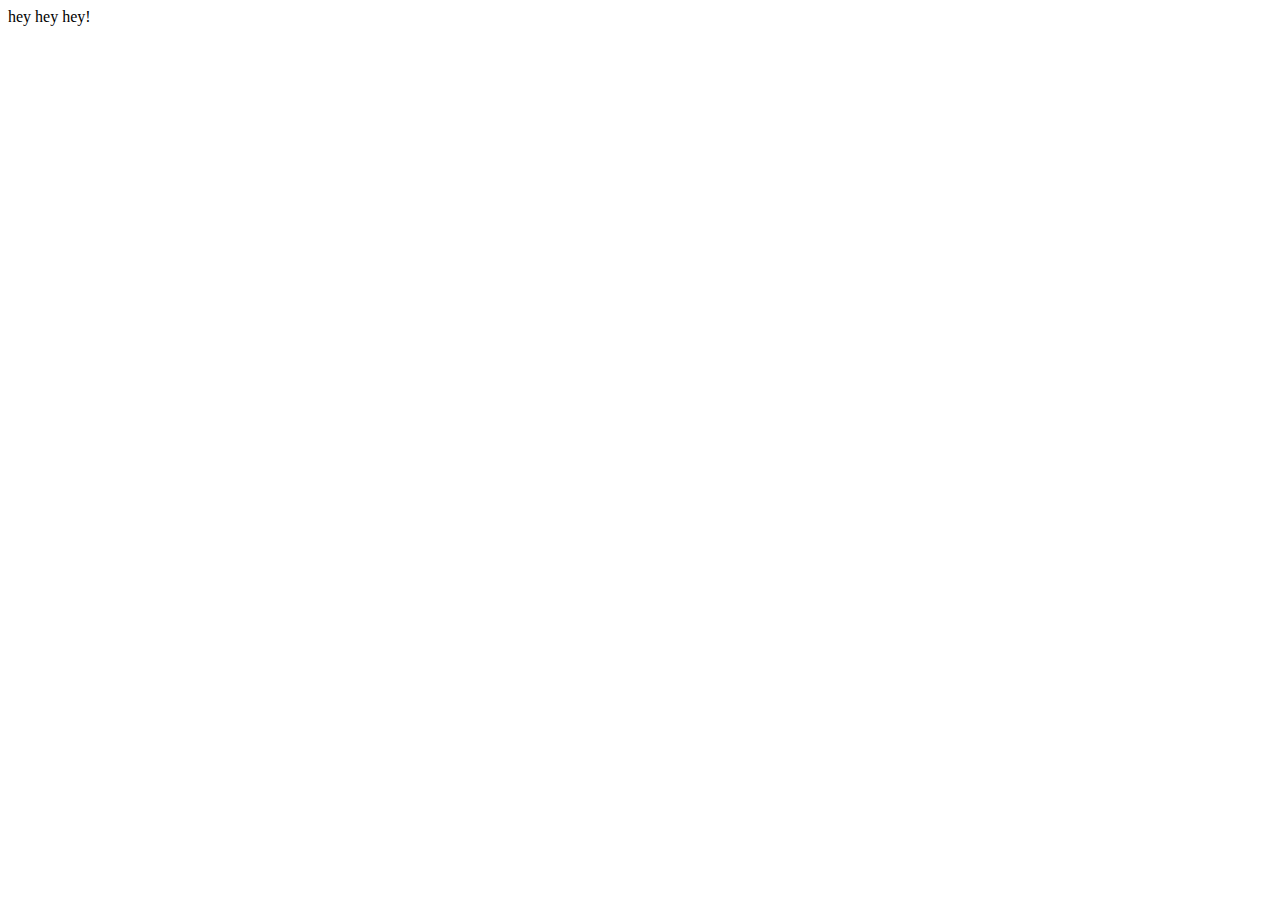
==== blogs.html @ 14b485c4 "fix: index" ====
<!DOCTYPE html>
<html lang="en">
<head>
    <meta charset="UTF-8">
    <meta http-equiv="X-UA-Compatible" content="IE=edge">
    <meta name="viewport" content="width=device-width, initial-scale=1.0">
    <title>Blogs</title>
</head>
<body>
    hey hey hey!
</body>
</html>
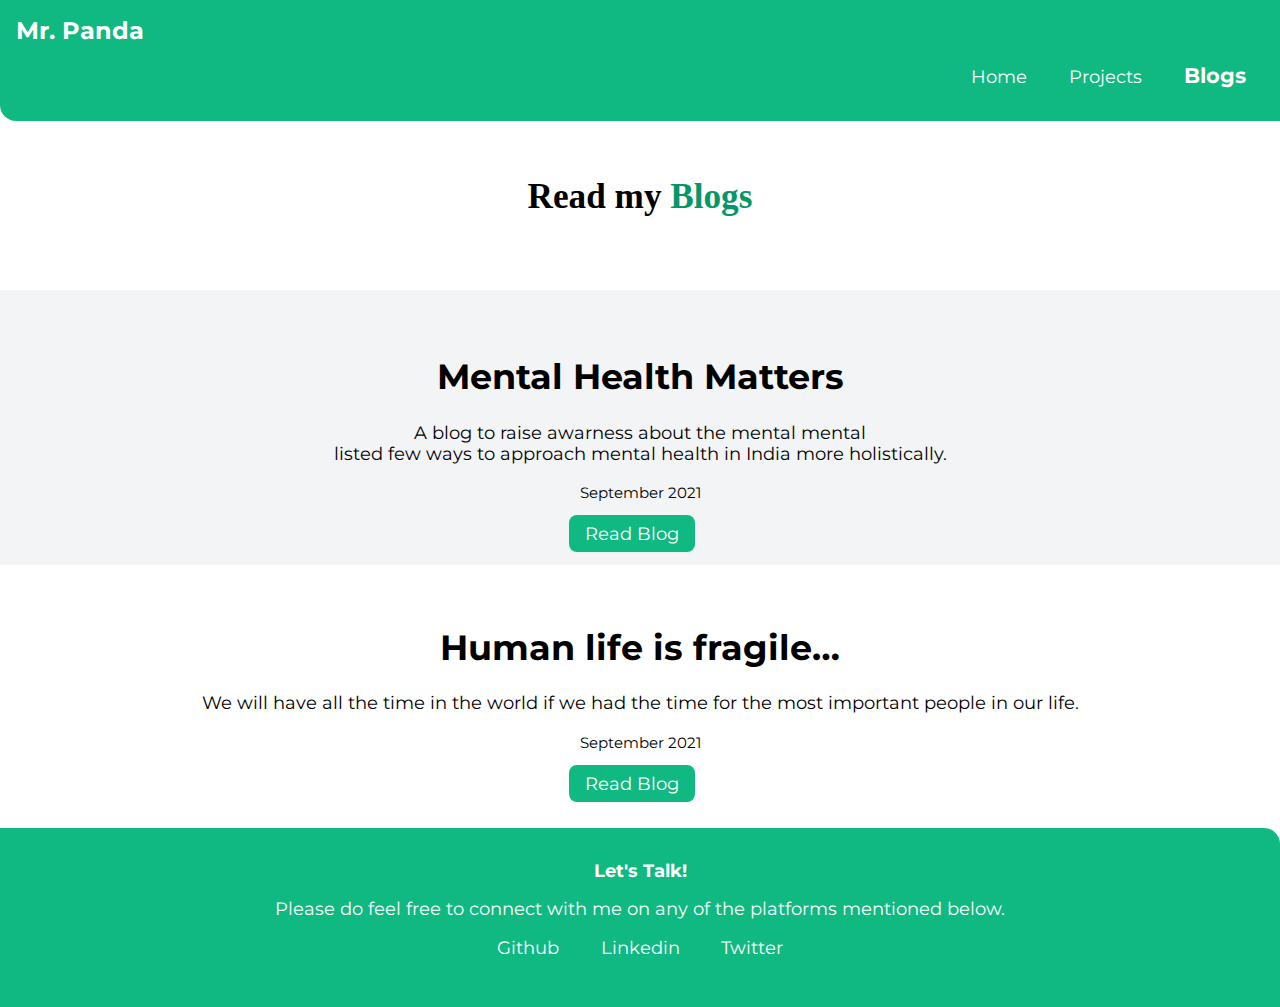
==== commit 84b1e1b2: "added blog hyperlink" ====
--- a/blogs.html
+++ b/blogs.html
@@ -5,8 +5,59 @@
     <meta http-equiv="X-UA-Compatible" content="IE=edge">
     <meta name="viewport" content="width=device-width, initial-scale=1.0">
     <title>Blogs</title>
+    <link href="styles.css" rel="stylesheet" />
 </head>
 <body>
-    hey hey hey!
+    <nav class="navigation">
+        <div class="nav-brand"><a class="link" href="/">Mr. Panda </a> </div>
+        
+        <ul class="nav-items">
+            <li class="list-item-inline"><a class="link" href="/"> Home </a></li>
+            <li class="list-item-inline"><a class="link " href="/project.html"> Projects </a></li>
+            <li class="list-item-inline"><a class="link link-active" href="/blogs.html"> Blogs </a></li>
+        </ul>
+    </nav>
+
+    <header class="hero">
+        <h1 class="hero-heading"> Read my <span class="heading-inverted"> Blogs </span> </h1>
+      </header>
+
+    <ul  class="list-non-bullet">
+        <li>
+            <section class="section ow" >
+                <dev class="container container-center">  
+                    <h1>Mental Health Matters </h1>
+                    <p>A blog to raise awarness about the mental mental<br> listed few ways to approach mental health in India more holistically.</p>
+                    <small>September 2021</small> <br> <br>
+                    <a class="link link-primary"href="https://medium.com/@thesudhansupanda/-df4abb63f772">Read Blog</a>
+                   
+                </dev>
+            </section>
+
+            <section class="section " >
+                <dev class="container container-center">  
+                    <h1>Human life is fragile… </h1>
+                    <p>We will have all the time in the world if we had the time for the most important people in our life.</p>
+                    <small>September 2021</small> <br> <br>
+                    <a class="link link-primary"href="https://medium.com/@thesudhansupanda/human-life-is-fragile-2fdc5245c956">Read Blog</a>
+                   
+                </dev>
+            </section>
+        </li>
+       
+    </ul>
+
+
+    <footer class="footer">
+        <div class="footer-heading"> <strong> Let's Talk!</strong></div>
+        <p class="footer-heading">Please do feel free to connect with me on any of the platforms mentioned below.</p>
+        
+        <ul>
+            <li class="list-item-inline"> <a class="link" href="https://github.com/thesudhansupanda"> Github</a> </li>
+            <li class="list-item-inline"> <a class="link" href="https://www.linkedin.com/in/sudhansu-panda-243773198/"> Linkedin</a> </li>
+            <li class="list-item-inline"> <a class="link" href="https://twitter.com/Pandathehuman_?s=08"> Twitter </a> </li>
+        </ul>
+        </footer>
+
 </body>
 </html>--- a/styles.css
+++ b/styles.css
@@ -0,0 +1,141 @@
+@import url('https://fonts.googleapis.com/css2?family=Montserrat:wght@400;700&display=swap');
+
+:root {
+    --primary: #10B981;
+    --secondary: #059669;
+    --white: white;
+    --off-white: #F3F4F6; 
+}
+
+body {
+
+    font-family: 'Montserrat', sans-serif;
+    /* color: black ; */
+    /* background-color: rgb(2, 119, 87);; */
+    margin: auto;
+    font-size: 1.1rem;
+}
+  
+
+.container {
+    padding:1rem 1rem; 
+}
+
+.container-center{
+    max-width: 500px;
+    text-align: center;
+    margin: auto;
+}
+
+.link {
+text-decoration: none;
+padding: 0.5rem 1rem;
+border-radius: 0.5rem;
+margin: auto;
+}
+
+.section{
+text-align: center;
+padding: 1rem 1rem;
+}
+
+.ow {
+    background-color: var(--off-white);
+    padding: 1.3rem;
+  }
+
+.link-primary{
+    background-color: var(--primary);
+    color: white;
+    
+}
+
+.link-secondary{
+    color: var(--primary);
+    border: 1px solid var(--primary);
+}
+
+.list-item-inline{
+    display: inline;
+    padding: 0 0.15rem;
+}
+
+.list-non-bullet{
+  list-style: none;
+  padding-inline-start: 0px;
+}
+
+
+.navigation {
+    background-color: var(--primary);
+    /* color: var(--white); */
+    border-bottom-left-radius: 1rem;
+    padding: 1rem;
+}
+
+.navigation .nav-brand {
+    font-weight: bold;
+    font-size: 1.25rem;
+  }
+
+  .navigation .nav-items {
+    text-align: right;
+    padding-inline-start: 0px;
+  }
+
+  .navigation .link {
+    color: var(--white);
+  }
+
+  .navigation .nav-brand .link {
+    padding: 0;
+    font-size: 1.5rem;
+  }
+
+  .navigation .link-active {
+    font-weight: bold;
+    font-size: 1.3rem;
+  }
+  
+  .hero {
+    padding: 1rem;
+  }
+
+  .hero .projectbio{
+    text-align: center;
+  }
+
+  .hero .hero-image {
+    max-width: 100%;
+    width: 350px;
+    display: block;
+    margin: auto;
+    padding-top: 1rem;
+  }
+
+  .hero .hero-heading {
+    font-family: 'Kaisei Tokumin', serif;
+    text-align: center;
+    padding: 1rem;
+  }
+
+  .hero .heading-inverted{
+    color: var(--secondary);
+  }
+
+.footer{
+    background-color: var(--primary);
+    color: var(--white);
+    border-top-right-radius: 1rem;
+    text-align: center;
+    padding: 2rem;
+}
+
+.footer ul {
+  padding: 0;
+}
+
+.footer .link{
+   
+    color: var(--white);
+}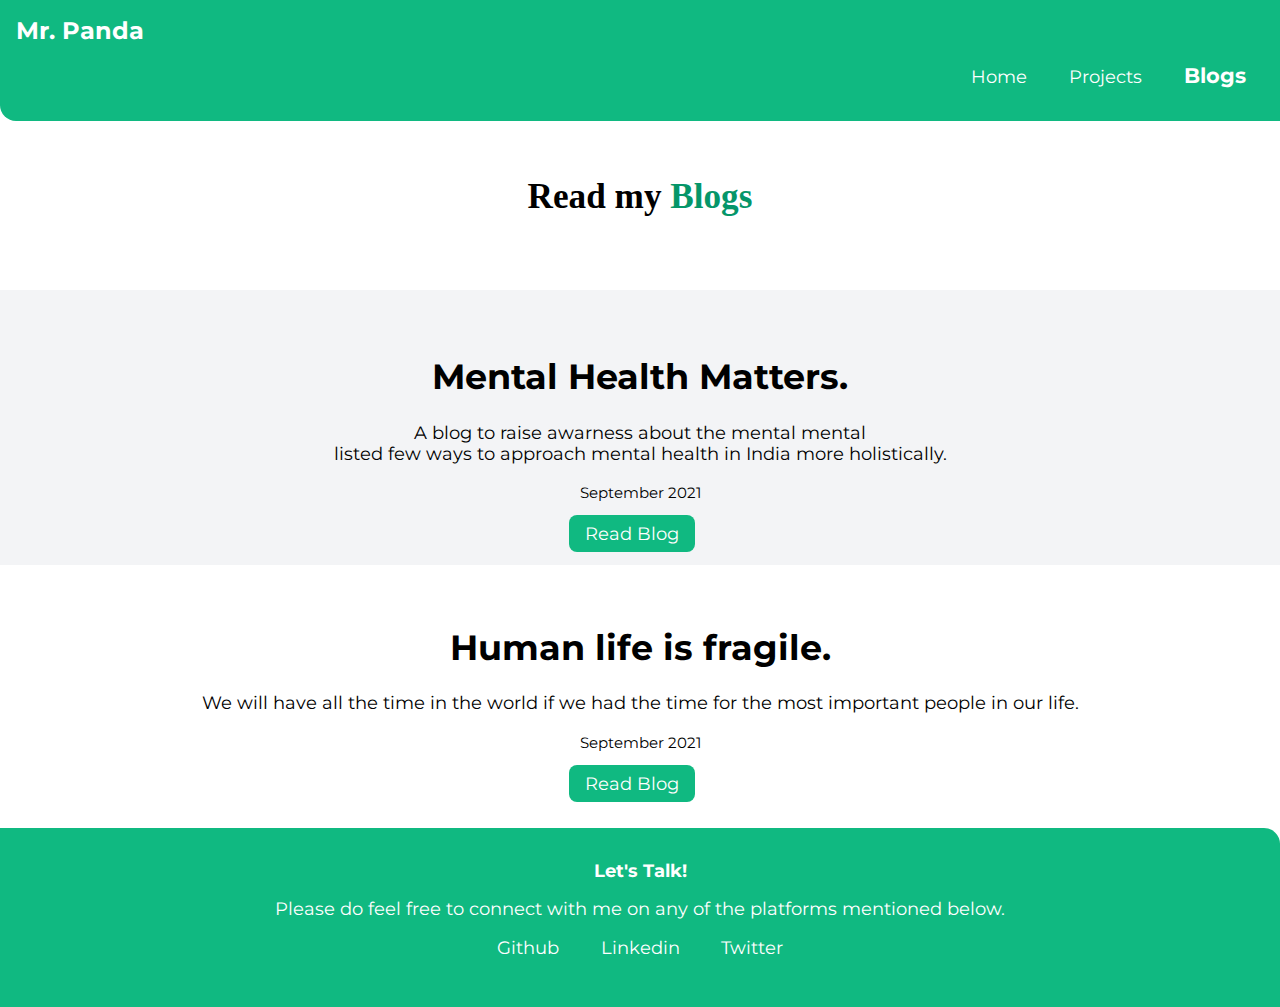
==== commit 0f6c0efe: "Update blogs.html" ====
--- a/blogs.html
+++ b/blogs.html
@@ -26,7 +26,7 @@
         <li>
             <section class="section ow" >
                 <dev class="container container-center">  
-                    <h1>Mental Health Matters </h1>
+                    <h1>Mental Health Matters. </h1>
                     <p>A blog to raise awarness about the mental mental<br> listed few ways to approach mental health in India more holistically.</p>
                     <small>September 2021</small> <br> <br>
                     <a class="link link-primary"href="https://medium.com/@thesudhansupanda/-df4abb63f772">Read Blog</a>
@@ -36,7 +36,7 @@
 
             <section class="section " >
                 <dev class="container container-center">  
-                    <h1>Human life is fragile… </h1>
+                    <h1>Human life is fragile. </h1>
                     <p>We will have all the time in the world if we had the time for the most important people in our life.</p>
                     <small>September 2021</small> <br> <br>
                     <a class="link link-primary"href="https://medium.com/@thesudhansupanda/human-life-is-fragile-2fdc5245c956">Read Blog</a>
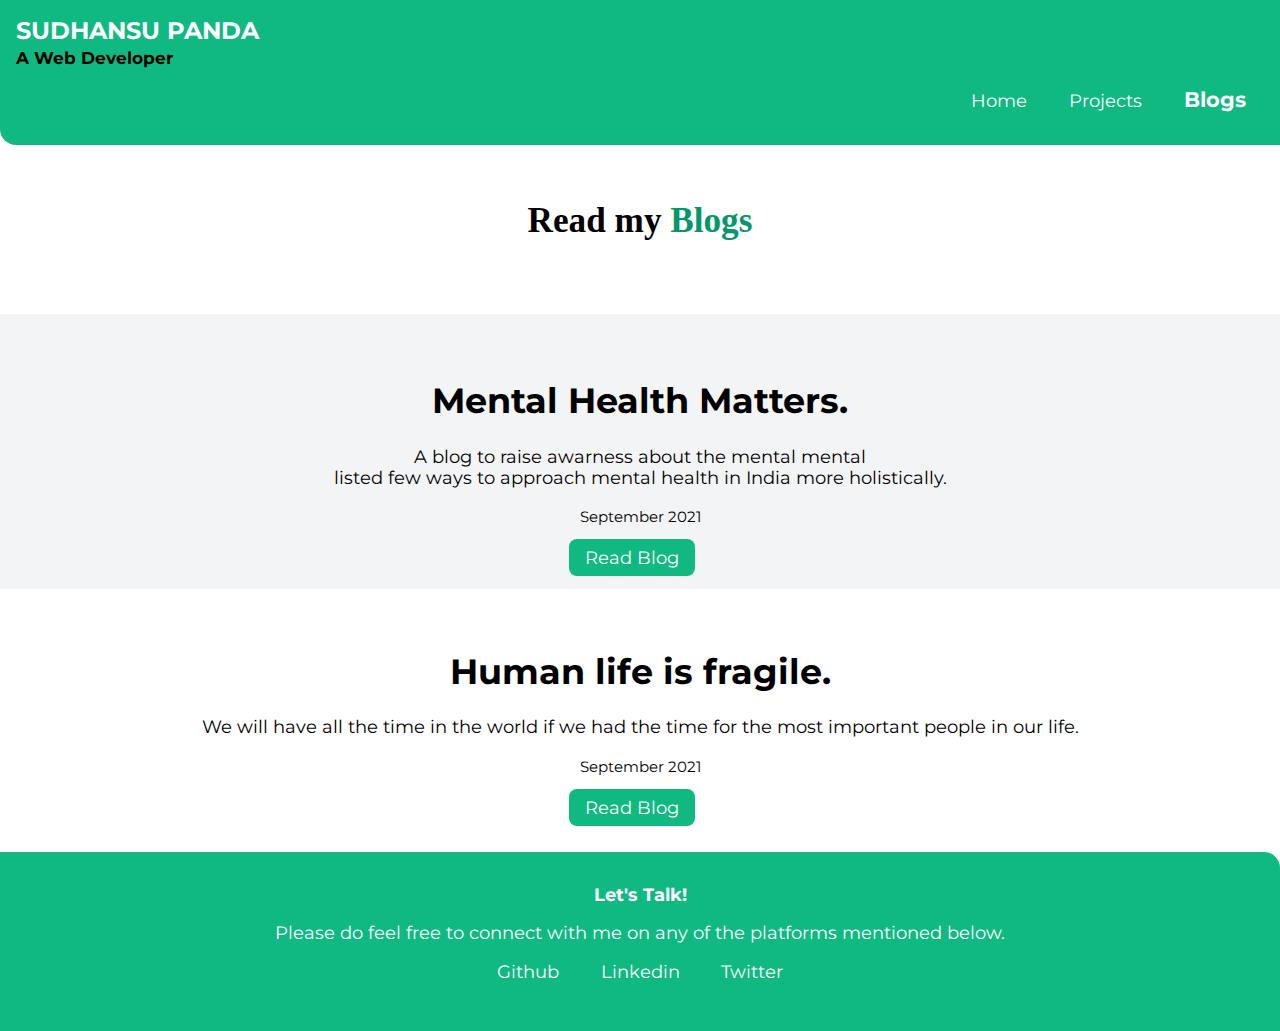
==== commit 20916a54: "feat : projects" ====
--- a/blogs.html
+++ b/blogs.html
@@ -9,7 +9,8 @@
 </head>
 <body>
     <nav class="navigation">
-        <div class="nav-brand"><a class="link" href="/">Mr. Panda </a> </div>
+        <div class="nav-brand"><a class="link" href="/"> SUDHANSU PANDA  </a> </div>
+        <div class="nav-brand"><small> A Web Developer</small> </div>
         
         <ul class="nav-items">
             <li class="list-item-inline"><a class="link" href="/"> Home </a></li>
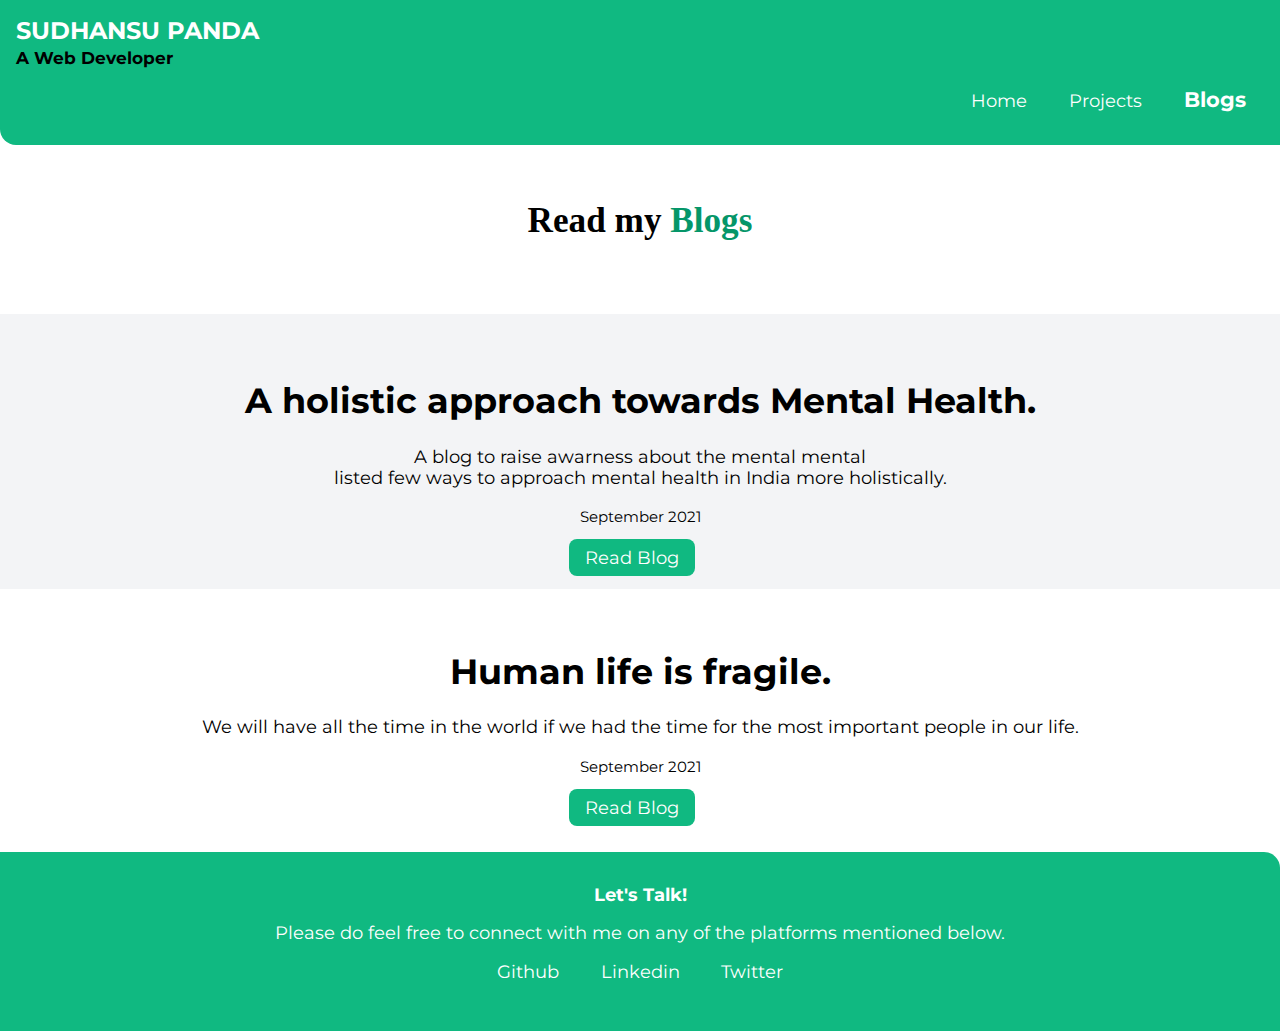
==== commit 6428a436: "Update blogs.html" ====
--- a/blogs.html
+++ b/blogs.html
@@ -27,7 +27,7 @@
         <li>
             <section class="section ow" >
                 <dev class="container container-center">  
-                    <h1>Mental Health Matters. </h1>
+                    <h1>A holistic approach towards Mental Health. </h1>
                     <p>A blog to raise awarness about the mental mental<br> listed few ways to approach mental health in India more holistically.</p>
                     <small>September 2021</small> <br> <br>
                     <a class="link link-primary"href="https://medium.com/@thesudhansupanda/-df4abb63f772">Read Blog</a>
@@ -56,7 +56,7 @@
         <ul>
             <li class="list-item-inline"> <a class="link" href="https://github.com/thesudhansupanda"> Github</a> </li>
             <li class="list-item-inline"> <a class="link" href="https://www.linkedin.com/in/sudhansu-panda-243773198/"> Linkedin</a> </li>
-            <li class="list-item-inline"> <a class="link" href="https://twitter.com/Pandathehuman_?s=08"> Twitter </a> </li>
+            <li class="list-item-inline"> <a class="link" href="https://twitter.com/pandathehuman__?s=08"> Twitter </a> </li>
         </ul>
         </footer>
 
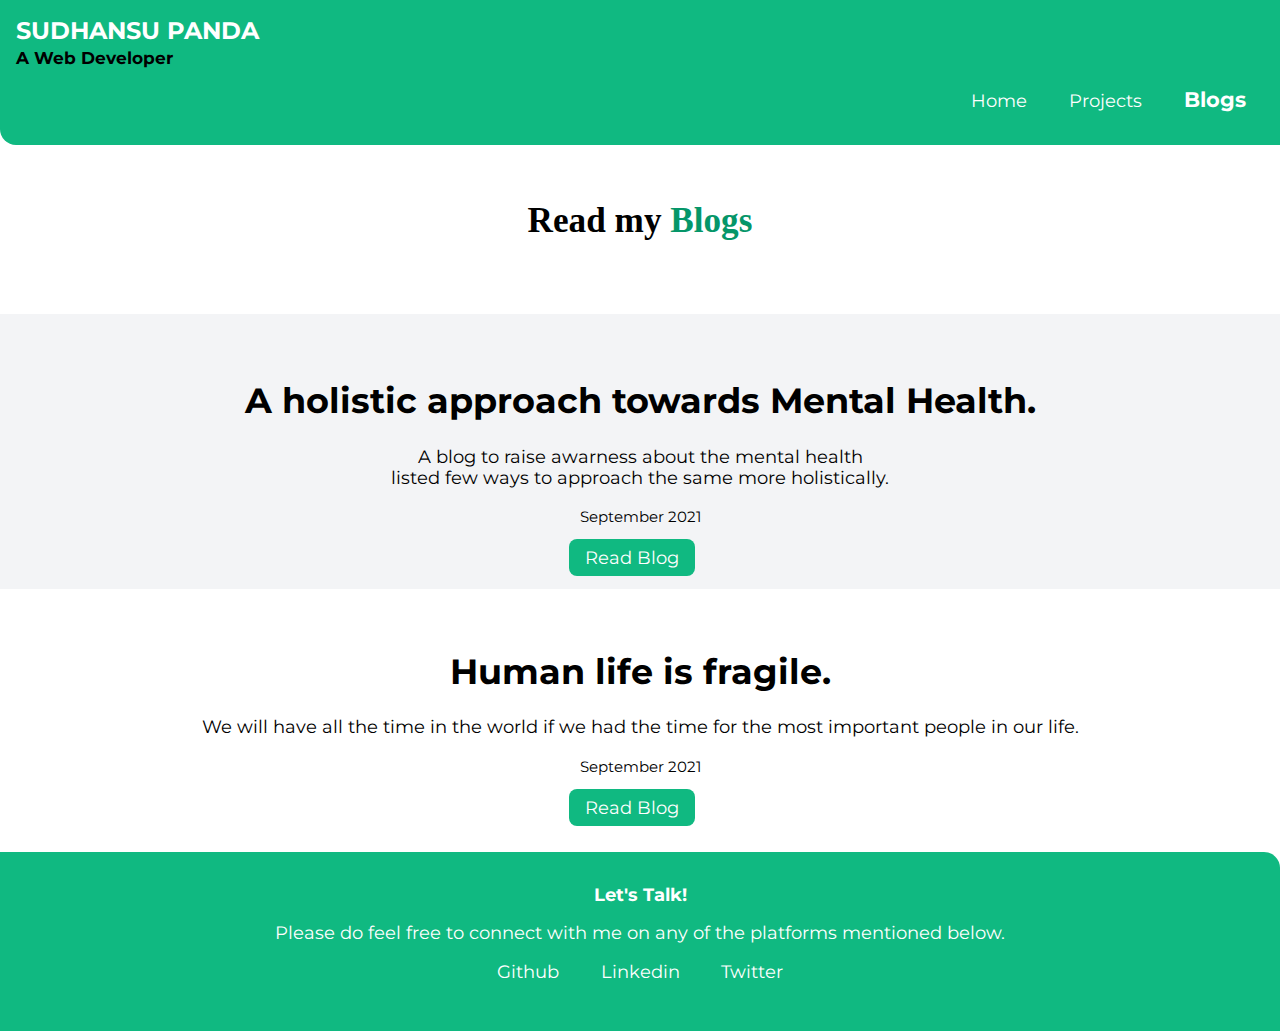
==== commit 28e02e76: "Update blogs.html" ====
--- a/blogs.html
+++ b/blogs.html
@@ -28,7 +28,7 @@
             <section class="section ow" >
                 <dev class="container container-center">  
                     <h1>A holistic approach towards Mental Health. </h1>
-                    <p>A blog to raise awarness about the mental mental<br> listed few ways to approach mental health in India more holistically.</p>
+                    <p>A blog to raise awarness about the mental health<br> listed few ways to approach the same more holistically.</p>
                     <small>September 2021</small> <br> <br>
                     <a class="link link-primary"href="https://medium.com/@thesudhansupanda/-df4abb63f772">Read Blog</a>
                    
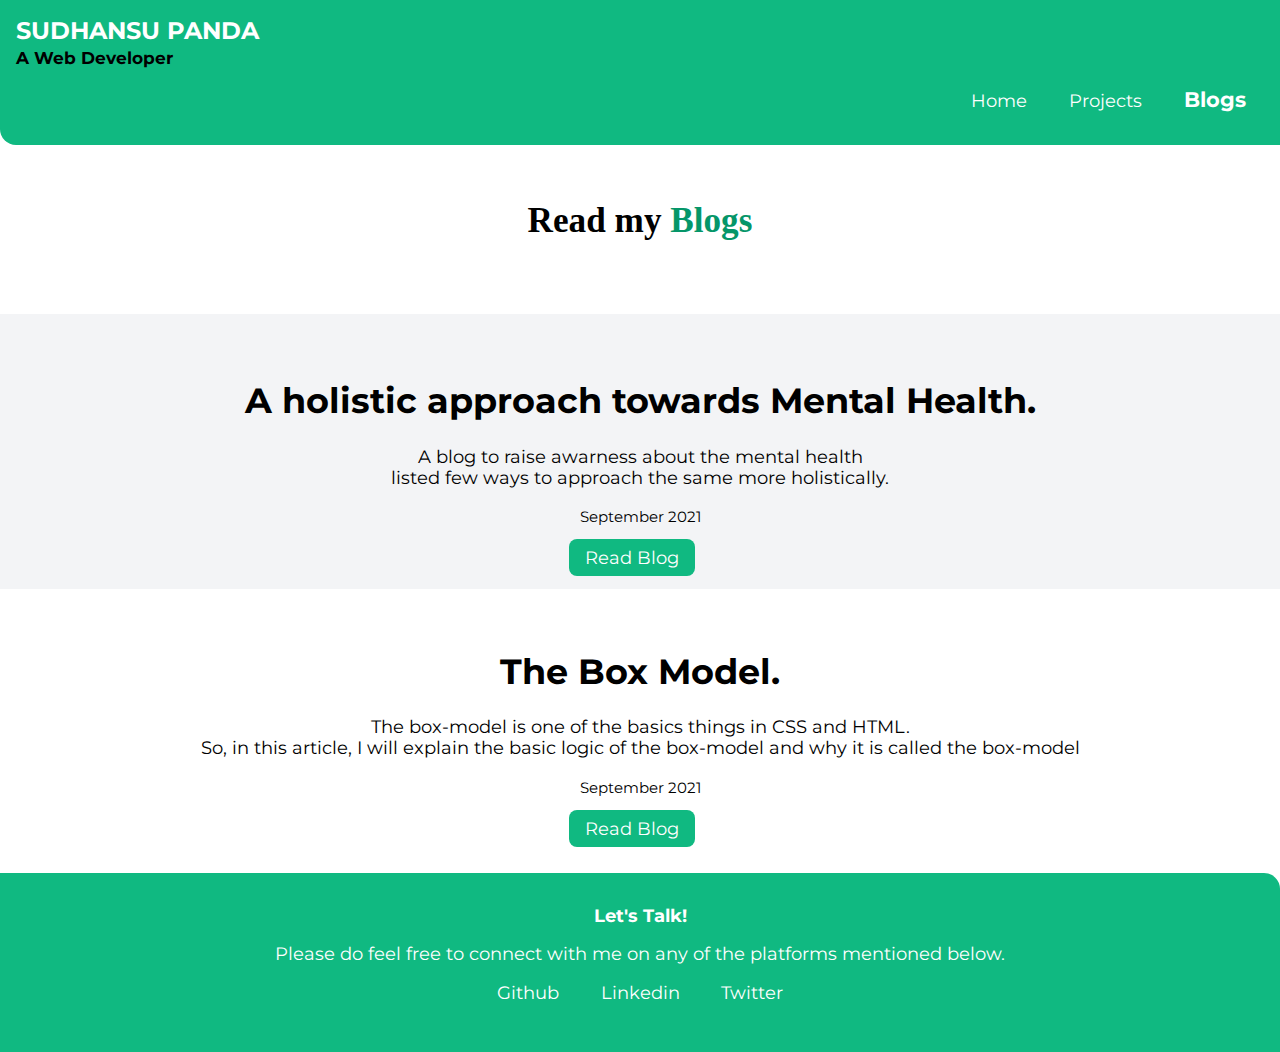
==== commit ec4d5b1e: "Update blogs.html" ====
--- a/blogs.html
+++ b/blogs.html
@@ -1,5 +1,6 @@
 <!DOCTYPE html>
 <html lang="en">
+
 <head>
     <meta charset="UTF-8">
     <meta http-equiv="X-UA-Compatible" content="IE=edge">
@@ -7,11 +8,12 @@
     <title>Blogs</title>
     <link href="styles.css" rel="stylesheet" />
 </head>
+
 <body>
     <nav class="navigation">
-        <div class="nav-brand"><a class="link" href="/"> SUDHANSU PANDA  </a> </div>
+        <div class="nav-brand"><a class="link" href="/"> SUDHANSU PANDA </a> </div>
         <div class="nav-brand"><small> A Web Developer</small> </div>
-        
+
         <ul class="nav-items">
             <li class="list-item-inline"><a class="link" href="/"> Home </a></li>
             <li class="list-item-inline"><a class="link " href="/project.html"> Projects </a></li>
@@ -21,44 +23,49 @@
 
     <header class="hero">
         <h1 class="hero-heading"> Read my <span class="heading-inverted"> Blogs </span> </h1>
-      </header>
+    </header>
 
-    <ul  class="list-non-bullet">
+    <ul class="list-non-bullet">
         <li>
-            <section class="section ow" >
-                <dev class="container container-center">  
+            <section class="section ow">
+                <dev class="container container-center">
                     <h1>A holistic approach towards Mental Health. </h1>
-                    <p>A blog to raise awarness about the mental health<br> listed few ways to approach the same more holistically.</p>
+                    <p>A blog to raise awarness about the mental health<br> listed few ways to approach the same more
+                        holistically.</p>
                     <small>September 2021</small> <br> <br>
-                    <a class="link link-primary"href="https://medium.com/@thesudhansupanda/-df4abb63f772">Read Blog</a>
-                   
+                    <a class="link link-primary" href="https://medium.com/@thesudhansupanda/-df4abb63f772">Read Blog</a>
+
                 </dev>
             </section>
 
-            <section class="section " >
-                <dev class="container container-center">  
-                    <h1>Human life is fragile. </h1>
-                    <p>We will have all the time in the world if we had the time for the most important people in our life.</p>
+            <section class="section ">
+                <dev class="container container-center">
+                    <h1>The Box Model. </h1>
+                    <p>The box-model is one of the basics things in CSS and HTML.<br> So, in this article, I will explain the basic logic of the box-model and why it is called the box-model</p>
                     <small>September 2021</small> <br> <br>
-                    <a class="link link-primary"href="https://medium.com/@thesudhansupanda/human-life-is-fragile-2fdc5245c956">Read Blog</a>
-                   
+                    <a class="link link-primary"
+                        href="https://hashnode.com/post/the-box-model-cku3c3ms109dfjos11ca9fsoe">Read Blog</a>
+
                 </dev>
             </section>
         </li>
-       
+
     </ul>
 
 
     <footer class="footer">
         <div class="footer-heading"> <strong> Let's Talk!</strong></div>
         <p class="footer-heading">Please do feel free to connect with me on any of the platforms mentioned below.</p>
-        
+
         <ul>
             <li class="list-item-inline"> <a class="link" href="https://github.com/thesudhansupanda"> Github</a> </li>
-            <li class="list-item-inline"> <a class="link" href="https://www.linkedin.com/in/sudhansu-panda-243773198/"> Linkedin</a> </li>
-            <li class="list-item-inline"> <a class="link" href="https://twitter.com/pandathehuman__?s=08"> Twitter </a> </li>
+            <li class="list-item-inline"> <a class="link" href="https://www.linkedin.com/in/sudhansu-panda-243773198/">
+                    Linkedin</a> </li>
+            <li class="list-item-inline"> <a class="link" href="https://twitter.com/pandathehuman__?s=08"> Twitter </a>
+            </li>
         </ul>
-        </footer>
+    </footer>
 
 </body>
+
 </html>